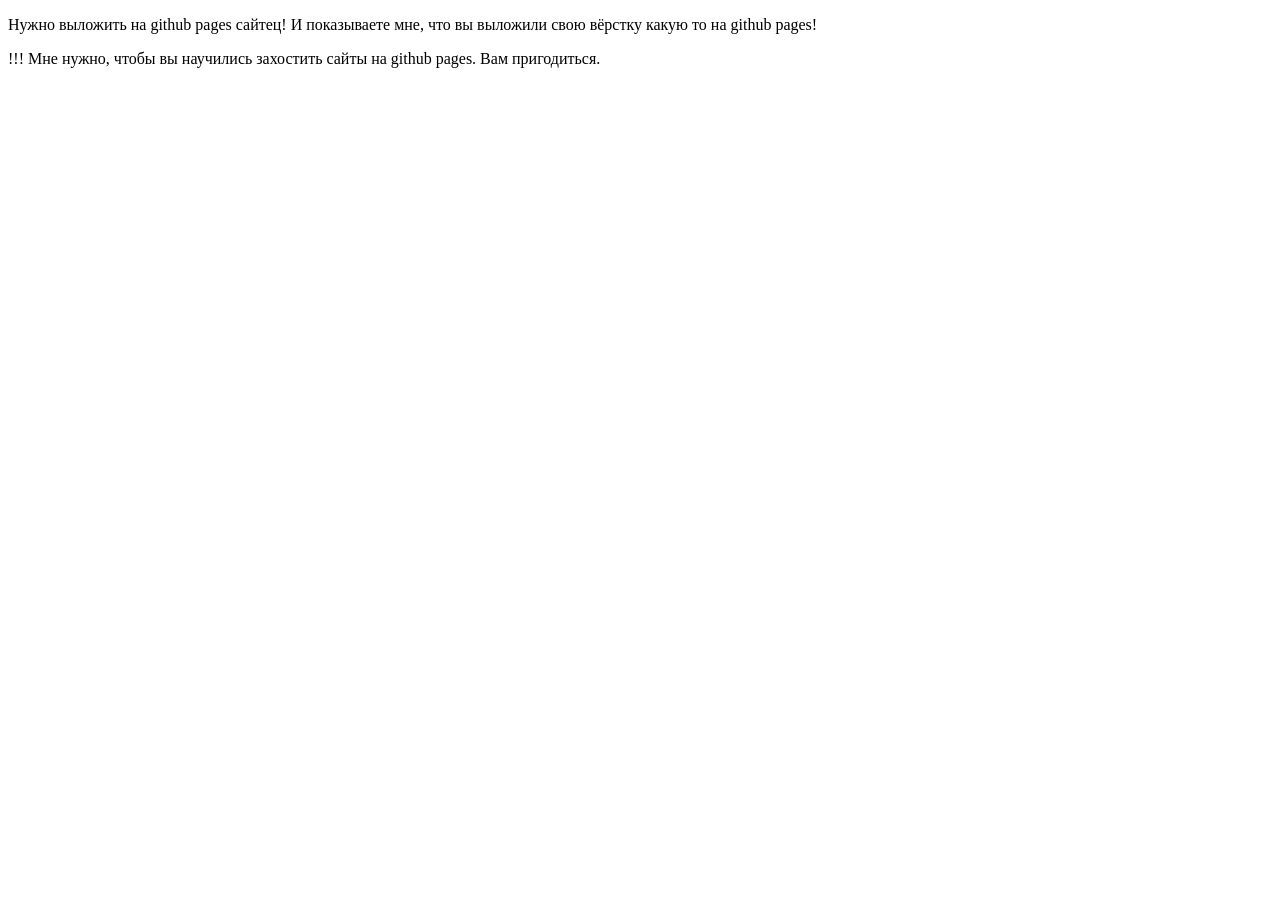
==== index.html @ d2770692 "hw 1.1" ====
<!doctype html>
<html lang="en">
<head>
    <meta charset="UTF-8">
    <meta name="viewport" content="width=device-width, user-scalable=no, initial-scale=1.0, maximum-scale=1.0, minimum-scale=1.0">
    <meta http-equiv="X-UA-Compatible" content="ie=edge">
    <title>Document</title>
</head>
<body>
<p>Нужно выложить на github pages сайтец!
    И показываете мне, что вы выложили свою вёрстку какую то на github pages!</p>
<p>!!! Мне нужно, чтобы вы научились захостить сайты на github pages. Вам пригодиться.</p>

</body>
</html>
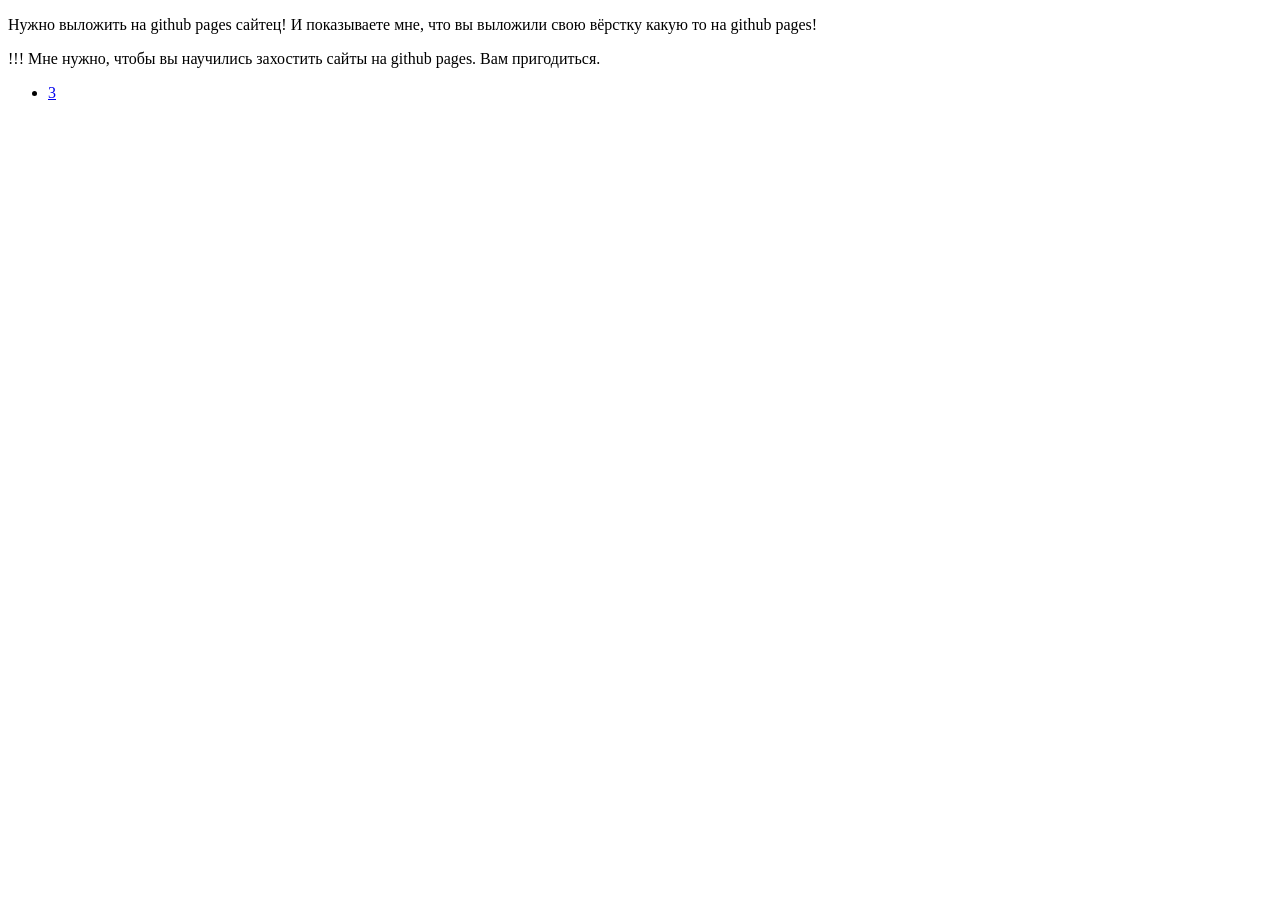
==== commit ba81c5e7: "hw 1.1" ====
--- a/index.html
+++ b/index.html
@@ -11,5 +11,11 @@
     И показываете мне, что вы выложили свою вёрстку какую то на github pages!</p>
 <p>!!! Мне нужно, чтобы вы научились захостить сайты на github pages. Вам пригодиться.</p>
 
+
+<ul>
+  <li><a href="./index.html">3</a></li>
+</ul>
+
+
 </body>
 </html>
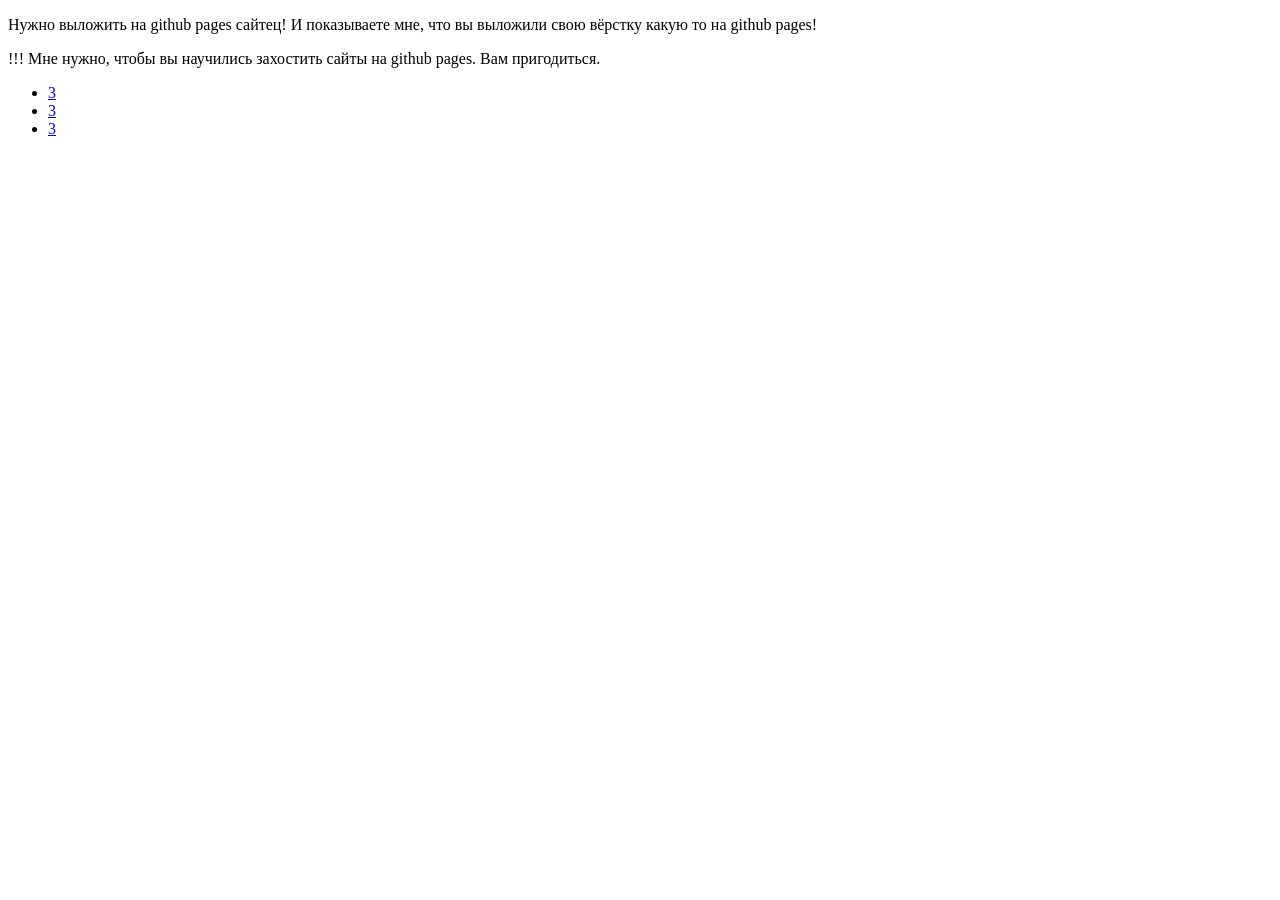
==== commit 67def761: "hw 1.1" ====
--- a/index.html
+++ b/index.html
@@ -13,7 +13,9 @@
 
 
 <ul>
-  <li><a href="./index.html">3</a></li>
+  <li><a href="./03/03.html">3</a></li>
+  <li><a href="./04/04.html">3</a></li>
+  <li><a href="./05/05.html">3</a></li>
 </ul>
 
 
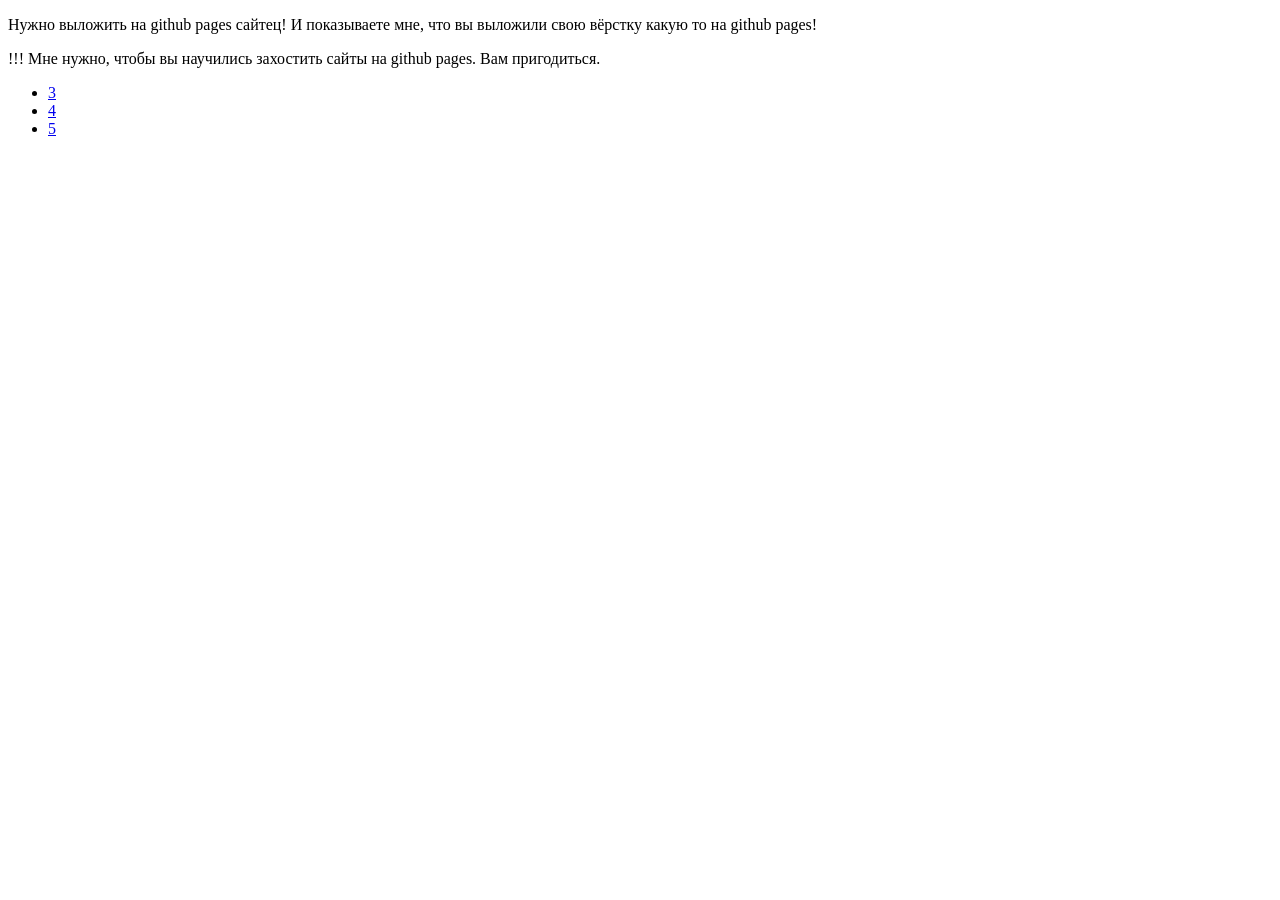
==== commit e584fd78: "hw 1.1" ====
--- a/index.html
+++ b/index.html
@@ -13,9 +13,9 @@
 
 
 <ul>
-  <li><a href="./03/03.html">3</a></li>
-  <li><a href="./04/04.html">3</a></li>
-  <li><a href="./05/05.html">3</a></li>
+  <li><a href="03/03.html">3</a></li>
+  <li><a href="04/04.html">4</a></li>
+  <li><a href="05/05.html">5</a></li>
 </ul>
 
 
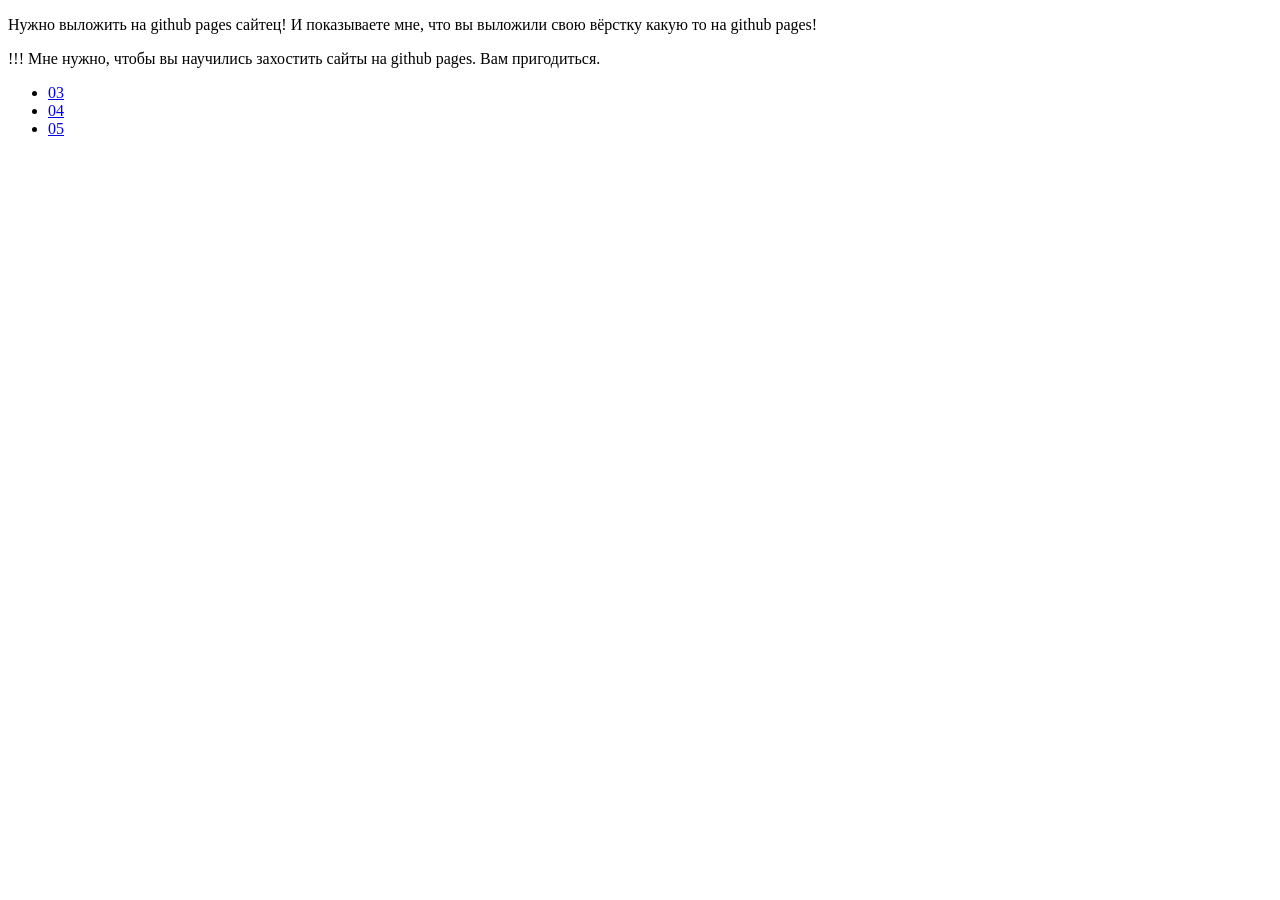
==== commit 0335d4e4: "hw 1.1" ====
--- a/index.html
+++ b/index.html
@@ -7,15 +7,16 @@
     <title>Document</title>
 </head>
 <body>
+
 <p>Нужно выложить на github pages сайтец!
     И показываете мне, что вы выложили свою вёрстку какую то на github pages!</p>
 <p>!!! Мне нужно, чтобы вы научились захостить сайты на github pages. Вам пригодиться.</p>
 
 
 <ul>
-  <li><a href="03/03.html">3</a></li>
-  <li><a href="04/04.html">4</a></li>
-  <li><a href="05/05.html">5</a></li>
+  <li><a href="03/03.html">03</a></li>
+  <li><a href="04/04.html">04</a></li>
+  <li><a href="05/05.html">05</a></li>
 </ul>
 
 
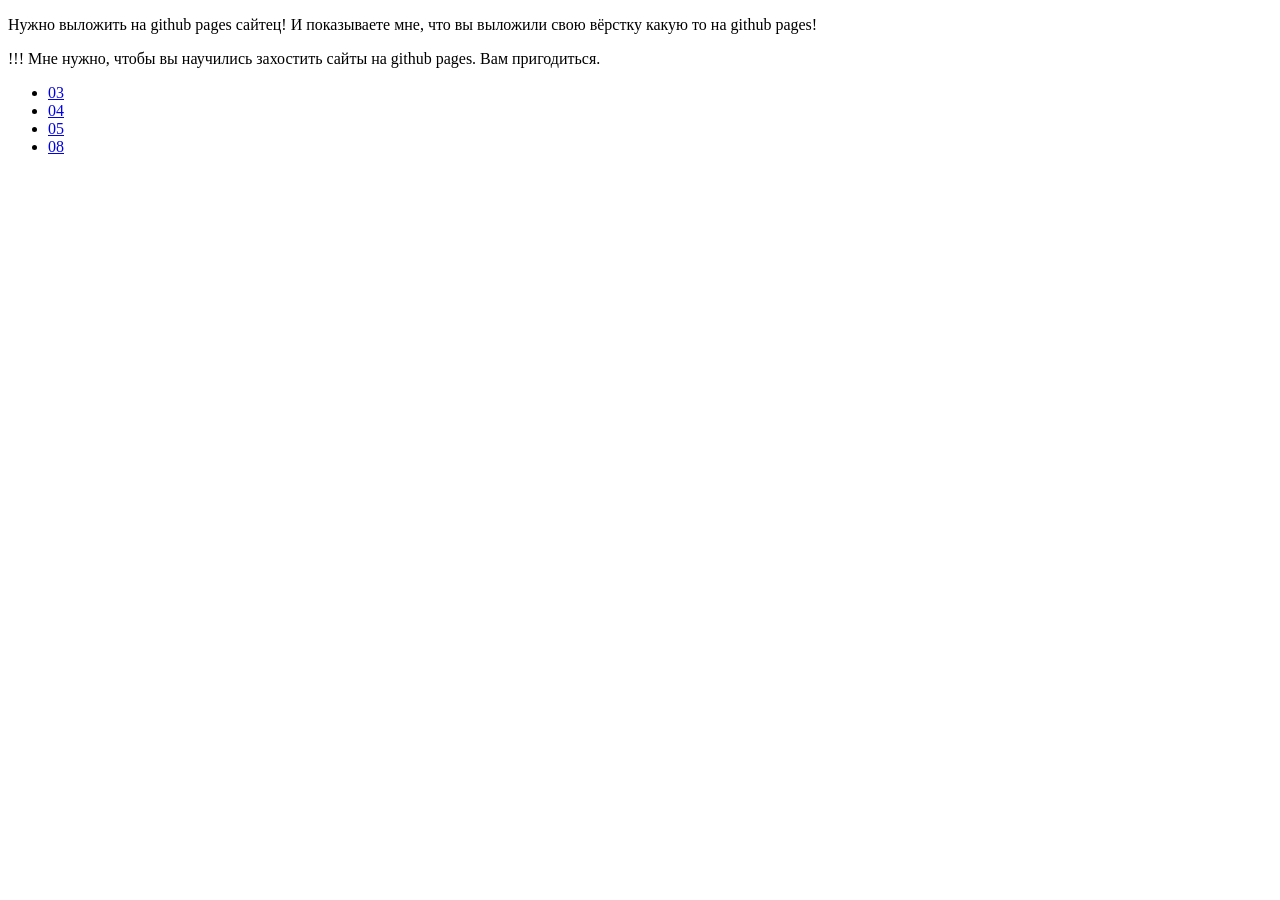
==== commit 1723354b: "hw 1.8" ====
--- a/index.html
+++ b/index.html
@@ -17,8 +17,8 @@
   <li><a href="03/03.html">03</a></li>
   <li><a href="04/04.html">04</a></li>
   <li><a href="05/05.html">05</a></li>
+  <li><a href="08/08.html">08</a></li>
 </ul>
-
 
 </body>
 </html>
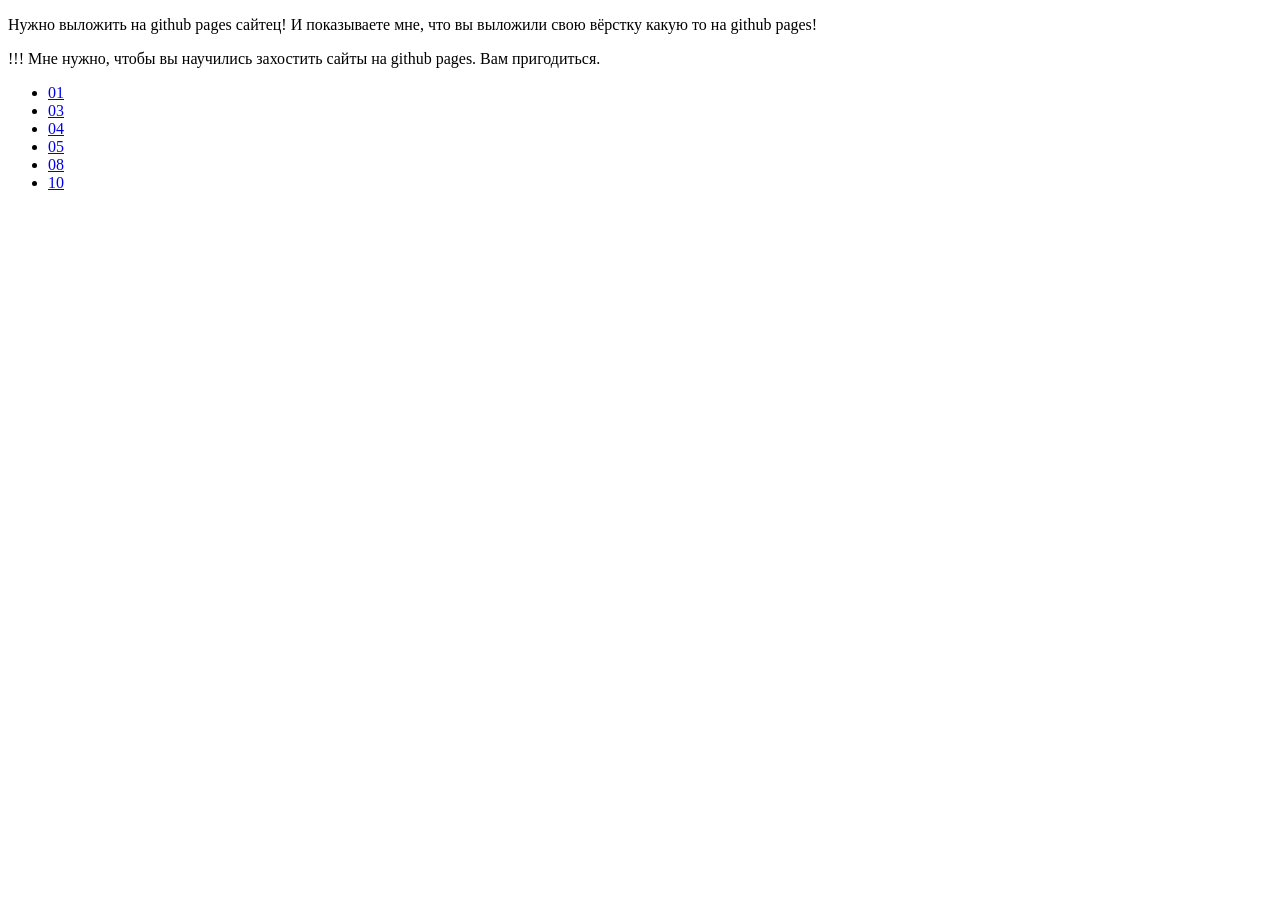
==== commit 0451c82d: "hw all" ====
--- a/index.html
+++ b/index.html
@@ -7,17 +7,16 @@
     <title>Document</title>
 </head>
 <body>
-
 <p>Нужно выложить на github pages сайтец!
     И показываете мне, что вы выложили свою вёрстку какую то на github pages!</p>
 <p>!!! Мне нужно, чтобы вы научились захостить сайты на github pages. Вам пригодиться.</p>
-
-
 <ul>
-  <li><a href="03/03.html">03</a></li>
-  <li><a href="04/04.html">04</a></li>
-  <li><a href="05/05.html">05</a></li>
-  <li><a href="08/08.html">08</a></li>
+    <li><a href="01/01.html">01</a></li>
+    <li><a href="03/03.html">03</a></li>
+    <li><a href="04/04.html">04</a></li>
+    <li><a href="05/05.html">05</a></li>
+    <li><a href="08/08.html">08</a></li>
+    <li><a href="10/10.html">10</a></li>
 </ul>
 
 </body>
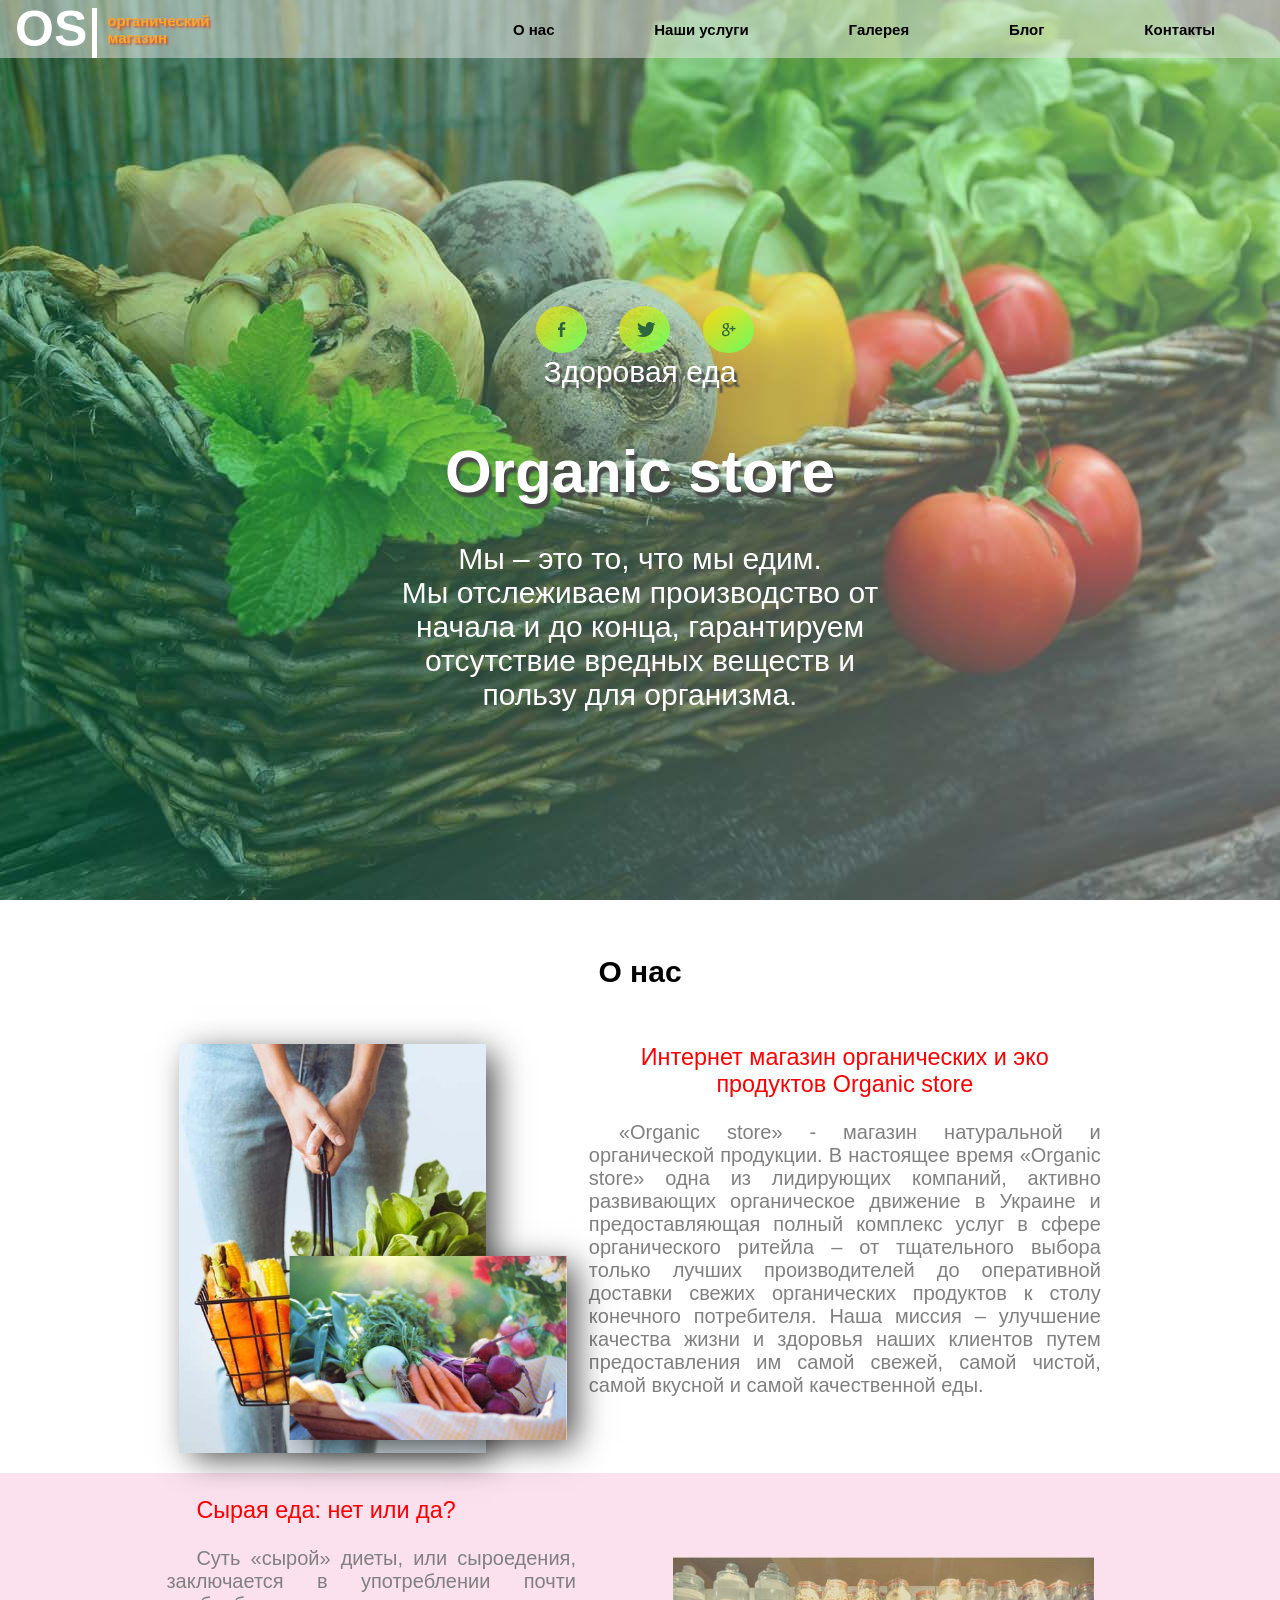
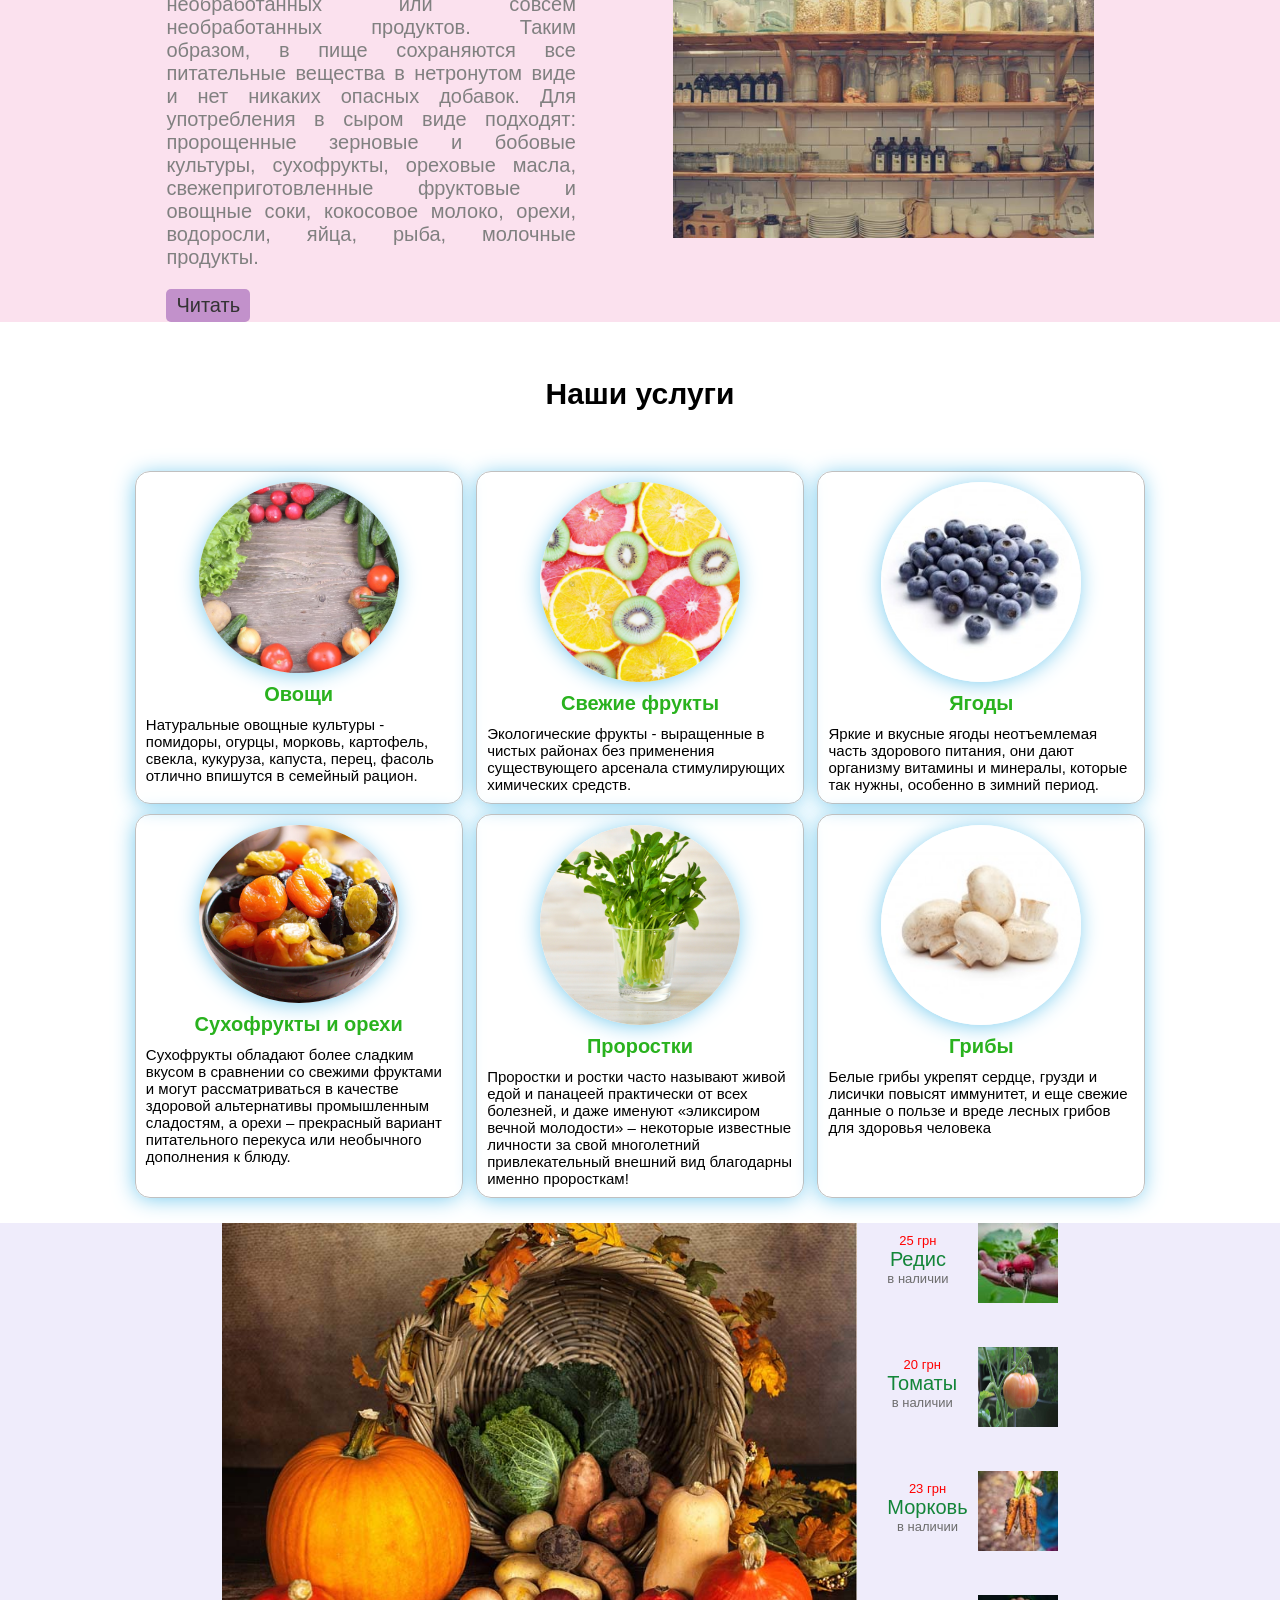
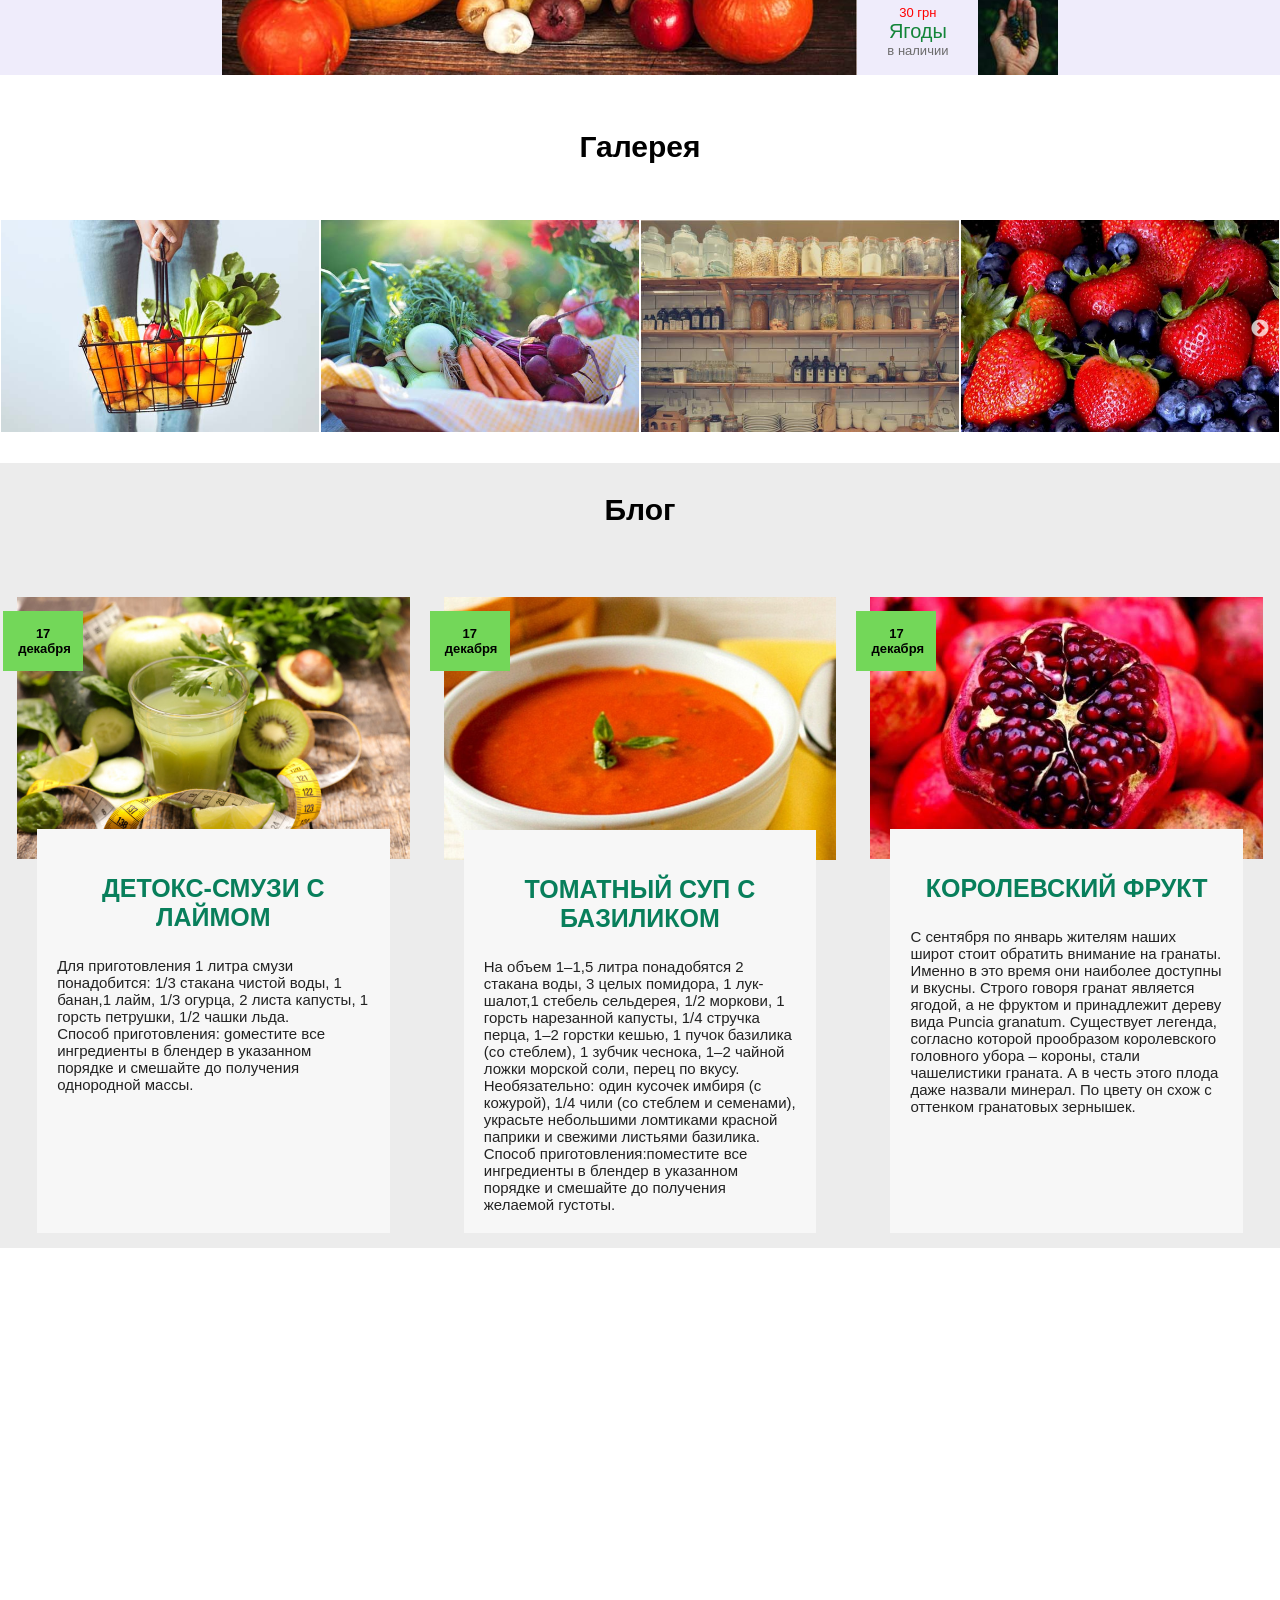
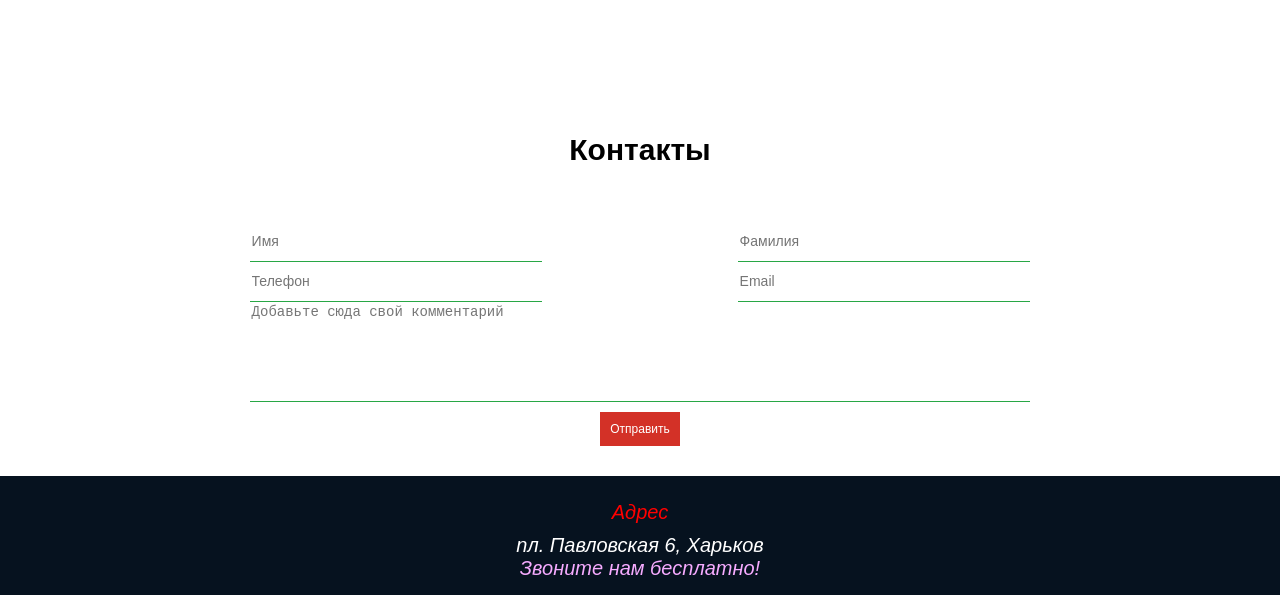
==== commit af855453: "Add files for github pages" ====
--- a/index.html
+++ b/index.html
@@ -1,23 +1,288 @@
-<!doctype html>
-<html lang="en">
+<!DOCTYPE html>
+<html lang="ru" xmlns="http://www.w3.org/1999/html">
 <head>
     <meta charset="UTF-8">
-    <meta name="viewport" content="width=device-width, user-scalable=no, initial-scale=1.0, maximum-scale=1.0, minimum-scale=1.0">
-    <meta http-equiv="X-UA-Compatible" content="ie=edge">
-    <title>Document</title>
-</head>
+    <title>Healthy Food</title>
+    <link rel="stylesheet" href="project/css/reset.css">
+    <link rel="stylesheet" href="project/css/main.css">
+    <link rel="stylesheet" href="project/css/hamburger.css">
+    <link rel="stylesheet" href="project/css/media.css">
+    <link rel="stylesheet" href="project/css/dev.css">
+    <!--<link rel="stylesheet" href="../css/dev.css">-->
+    <link rel="icon" href="project/img/watermelon.png">
+    <link rel="stylesheet" href="project/slick/slick-theme.css">
+    <link rel="stylesheet" href="project/slick/slick.css">
+    <meta name="viewport" content="width=device-width, initial-scale=1.0"/>
 <body>
-<p>Нужно выложить на github pages сайтец!
-    И показываете мне, что вы выложили свою вёрстку какую то на github pages!</p>
-<p>!!! Мне нужно, чтобы вы научились захостить сайты на github pages. Вам пригодиться.</p>
-<ul>
-    <li><a href="01/01.html">01</a></li>
-    <li><a href="03/03.html">03</a></li>
-    <li><a href="04/04.html">04</a></li>
-    <li><a href="05/05.html">05</a></li>
-    <li><a href="08/08.html">08</a></li>
-    <li><a href="10/10.html">10</a></li>
-</ul>
 
+<header class="head" id="home-top">
+    <nav class="head-navigation">
+        <a href="#" class="logo">
+            <div class="abbr-logo-name">os</div>
+            <div class="logo-name">органический <br> магазин</div>
+        </a>
+        <div class="navigation">
+            <label for="hamburger" class="hamburger-title">Меню</label>
+            <input type="checkbox" id="hamburger" class="hamburger-state">
+            <ul class="menu">
+                <li><a href="#about-us">О нас</a></li>
+                <li><a href="#services">Наши услуги</a></li>
+                <li><a href="#gallery">Галерея</a></li>
+                <li><a href="#blog">Блог</a></li>
+                <li><a href="#contacts">Контакты</a></li>
+            </ul>
+        </div>
+    </nav>
+</header>
+<main class="wrapper">
+    <div class="banner">
+        <div class="banner-content">
+            <ul class="social-networks">
+                <li><a class="icon-facebook" href="#" target="_blank"></a></li>
+                <li><a class="icon-twitter-bird" href="#" target="_blank"></a></li>
+                <li><a class="icon-gplus" href="#" target="_blank"></a></li>
+            </ul>
+            <div class="main-title">
+                <span>Здоровая еда</span>
+                <h1>Organic store</h1>
+            </div>
+            <p>
+                Мы – это то, что мы едим.<br>
+                Мы отслеживаем производство от начала и до конца, гарантируем отсутствие вредных веществ и пользу для организма.
+            </p>
+        </div>
+    </div>
+</main>
+<section class="about-us">
+    <h1 class="entry-title" id="about-us"><a href="#home-top">О нас</a></h1>
+    <div class="about-inner">
+        <div class="entry-content">
+            <div class="img-box inner">
+                <img src="project/img/about1.jpg" alt="eco-food">
+                <img src="project/img/about2.jpg" alt="eco-food">
+            </div>
+            <div class="about-content  inner">
+                <h3>Интернет магазин органических и эко продуктов Organic store</h3>
+                <p> «Organic store» - магазин натуральной и органической продукции. В настоящее время «Organic store» одна из лидирующих компаний, активно развивающих органическое движение
+                    в Украине и предоставляющая полный комплекс услуг в сфере органического ритейла – от тщательного выбора только лучших производителей до оперативной доставки свежих органических
+                    продуктов к столу конечного потребителя. Наша миссия – улучшение качества жизни и здоровья наших клиентов путем предоставления им самой свежей, самой чистой, самой вкусной и
+                    самой качественной еды.</p>
+            </div>
+        </div>
+    </div>
+    <div class="store-information-content">
+        <div class="entry-content">
+            <div class="general-information">
+                <div class="content-head">
+                    <h3>Сырая еда: нет или да?</h3>
+                    <p>Суть «сырой» диеты, или сыроедения, заключается в употреблении почти необработанных или совсем необработанных продуктов.
+                        Таким образом, в пище сохраняются все питательные вещества в нетронутом виде и нет никаких опасных добавок. Для употребления в сыром виде подходят: пророщенные зерновые
+                        и бобовые культуры, сухофрукты, ореховые масла, свежеприготовленные фруктовые и овощные соки, кокосовое молоко, орехи, водоросли, яйца, рыба, молочные продукты.</p>
+                </div>
+                <div class="content-footer">
+                    <div class="btn-read"><a href="#">Читать</a></div>
+                </div>
+            </div>
+            <div class="img-container">
+                <img src="project/img/store-inf.jpg" alt="eco-food">
+            </div>
+        </div>
+    </div>
+</section>
+<section class="services">
+    <h1 class="entry-title" id="services"><a href="#home-top">Наши услуги</a></h1>
+    <div class="entry-content">
+        <a href="#" class="box">
+            <img src="project/img/img-in-box01.jpg" alt="eco-food">
+            <h4>Овощи</h4>
+            <p>Натуральные овощные культуры - помидоры, огурцы, морковь, картофель, свекла, кукуруза, капуста, перец,
+                фасоль отлично впишутся в семейный рацион. </p>
+        </a>
+        <a href="#" class="box">
+            <img src="project/img/img-in-box02.jpg" alt="eco-food">
+            <h4>Свежие фрукты</h4>
+            <p>Экологические фрукты - выращенные в чистых районах без применения существующего арсенала стимулирующих химических средств.</p>
+        </a>
+        <a href="#" class="box">
+            <img src="project/img/img-in-box03.jpg" alt="eco-food">
+            <h4>Ягоды</h4>
+            <p>Яркие и вкусные ягоды неотъемлемая часть здорового питания, они дают организму витамины и минералы, которые так нужны, особенно в зимний период.</p>
+        </a>
+        <a href="#" class="box">
+            <img src="project/img/img-in-box04.jpg" alt="eco-food">
+            <h4>Сухофрукты и орехи</h4>
+            <p>Сухофрукты обладают более сладким вкусом в сравнении со свежими фруктами и могут рассматриваться в качестве здоровой альтернативы промышленным сладостям, а орехи – прекрасный вариант
+                питательного перекуса или необычного дополнения к блюду.</p>
+        </a>
+        <a href="#" class="box">
+            <img src="project/img/img-in-box05.jpg" alt="eco-food">
+            <h4>Проростки</h4>
+            <p>Проростки и ростки часто называют живой едой и панацеей практически от всех болезней, и даже именуют «эликсиром вечной молодости» – некоторые известные личности за
+                свой многолетний привлекательный внешний вид благодарны именно проросткам! </p>
+        </a>
+        <a href="#" class="box">
+            <img src="project/img/img-in-box06.jpg" alt="eco-food">
+            <h4>Грибы</h4>
+            <p>Белые грибы укрепят сердце, грузди и лисички повысят иммунитет, и еще свежие данные о пользе и вреде лесных грибов для здоровья человека</p>
+        </a>
+    </div>
+    <div class="products ">
+        <div class="entry-content">
+            <div class="goods-logo">
+                <img src="project/img/img-serv.jpg" alt="eco-food">
+            </div>
+            <div class="content-products">
+                <div class="box-goods">
+                    <div class="good-logo">
+                        <img src="project/img/img-goods1.jpg" alt="eco-food">
+                    </div>
+                    <div class="goods">
+                        <span>25 грн</span>
+                        <span>Редис</span>
+                        <span>в наличии</span>
+                    </div>
+                </div>
+                <div class="box-goods">
+                    <div class="good-logo">
+                        <img src="project/img/img-goods2_.jpg" alt="eco-food">
+                    </div>
+                    <div class="goods">
+                        <span>20 грн</span>
+                        <span>Томаты</span>
+                        <span>в наличии</span>
+                    </div>
+                </div>
+                <div class="box-goods">
+                    <div class="good-logo">
+                        <img src="project/img/img-goods3.jpg" alt="eco-food">
+                    </div>
+                    <div class="goods">
+                        <span>23 грн</span>
+                        <span>Морковь</span>
+                        <span>в наличии</span>
+                    </div>
+                </div>
+                <div class="box-goods">
+                    <div class="good-logo">
+                        <img src="project/img/img-goods4.jpg" alt="eco-food">
+                    </div>
+                    <div class="goods">
+                        <span>30 грн</span>
+                        <span>Ягоды</span>
+                        <span>в наличии</span>
+                    </div>
+                </div>
+            </div>
+        </div>
+    </div>
+</section>
+<section class="gallery">
+    <h1 class="entry-title" id="gallery"><a href="#home-top">Галерея</a></h1>
+    <div class="img-gallery-container slider">
+        <picture class="img-box-gallery slide">
+            <img src="project/img/img-gall.jpg" alt=" eco-foods">
+        </picture>
+        <picture class="img-box-gallery slide">
+            <img src="project/img/about1.jpg" alt=" eco-foods">
+        </picture>
+        <picture class="img-box-gallery slide">
+            <img src="project/img/store-inf.jpg" alt=" eco-foods">
+        </picture>
+        <picture class="img-box-gallery slide">
+            <img src="project/img/img-in-gall1.jpg" alt=" eco-foods">
+        </picture>
+        <picture class="img-box-gallery slide">
+            <img src="project/img/img-goods2_.jpg" alt=" eco-foods">
+        </picture>
+        <picture class="img-box-gallery slide">
+            <img src="project/img/img-in-gall2.jpg" alt=" eco-foods">
+        </picture>
+    </div>
+</section>
+<section class="blog">
+    <h1 class="entry-title" id="blog"><a href="#home-top">Блог</a></h1>
+    <article class="wrapper-post">
+        <div class="position-container">
+            <div class="blog-container">
+                <img src="project/img/img-blog1.jpg" alt="eco-food">
+                <div class="date">17 декабря
+                </div>
+            </div>
+            <div class="post-box">
+                <h3>Детокс-смузи с лаймом</h3>
+                <p>Для приготовления 1 литра смузи понадобится: 1/3 стакана чистой воды, 1 банан,1 лайм, 1/3 огурца,
+                    2 листа капусты, 1 горсть петрушки, 1/2 чашки льда.<br>
+                    Способ приготовления: gоместите все ингредиенты в блендер в указанном порядке и
+                    смешайте до получения однородной массы.</p>
+            </div>
+        </div>
+        <div class="position-container">
+            <div class="blog-container">
+                <img src="project/img/img-blog2.jpg" alt="eco-food">
+                <div class="date">17 декабря
+                </div>
+            </div>
+            <div class="post-box">
+                <h3>Томатный суп с базиликом</h3>
+                <p>На объем 1–1,5 литра понадобятся 2 стакана воды, 3 целых помидора,
+                    1 лук-шалот,1 стебель сельдерея, 1/2 моркови, 1 горсть нарезанной капусты,
+                    1/4 стручка перца, 1–2 горстки кешью, 1 пучок базилика (со стеблем),
+                    1 зубчик чеснока, 1–2 чайной ложки морской соли, перец по вкусу.<br>
+                    Необязательно: один кусочек имбиря (с кожурой), 1/4 чили (со стеблем и семенами),
+                    украсьте небольшими ломтиками красной паприки и свежими листьями базилика.<br>
+                    Способ приготовления:поместите все ингредиенты в блендер в указанном порядке
+                    и смешайте до получения желаемой густоты.
+                </p>
+            </div>
+        </div>
+        <div class="position-container">
+            <div class="blog-container">
+                <img src="project/img/img-blog3.jpg" alt="eco-food">
+                <div class="date">17 декабря
+                </div>
+            </div>
+            <div class="post-box">
+                <h3>Королевский фрукт</h3>
+                <p>С сентября по январь жителям наших широт стоит обратить внимание на гранаты. Именно в это время они наиболее доступны и вкусны.
+                    Строго говоря гранат является ягодой, а не фруктом и принадлежит дереву вида Puncia granatum.
+                    Существует легенда, согласно которой прообразом королевского головного убора – короны, стали
+                    чашелистики граната. А в честь этого плода даже назвали минерал. По цвету он схож с оттенком
+                    гранатовых зернышек.</p>
+            </div>
+        </div>
+    </article>
+</section>
+<section class="map-responsive">
+    <iframe src="https://www.google.com/maps/embed?pb=!1m18!1m12!1m3!1d164153.52229782377!2d36.14574185888464!3d49.994507025512!2m3!1f0!2f0!3f0!3m2!1i1024!2i768!4f13.1!3m3!1m2!1s0x4127a09f63ab0f8b%3A0x2d4c18681aa4be0a!2z0KXQsNGA0YzQutC-0LIsINCl0LDRgNGM0LrQvtCy0YHQutCw0Y8g0L7QsdC70LDRgdGC0Yw!5e0!3m2!1sru!2sua!4v1576533960837!5m2!1sru!2sua" allowfullscreen=""></iframe>
+</section>
+<section class="contacts">
+    <h1 class="entry-title" id="contacts"><a href="#home-top">Контакты</a></h1>
+    <div class="contacts-wrapper">
+        <form action="#" class="form-group" method="post">
+            <div class="row">
+                <input type="text" placeholder="Имя">
+                <input type="text" placeholder="Фамилия">
+            </div>
+            <div class="row">
+                <input type="tel" placeholder="Телефон">
+                <input type="email" placeholder="Email">
+            </div>
+            <div class="row">
+                <textarea placeholder="Добавьте сюда свой комментарий"></textarea>
+            </div>
+        </form>
+    </div>
+    <button type="button">Отправить</button>
+</section>
+<footer class="footer">
+    <address class="column">
+        <span class="title">Адрес</span>
+        <span>пл. Павловская 6, Харьков</span>
+        <a href="tel:+1234567890"> Звоните нам бесплатно! </a>
+    </address>
+</footer>
+<script src="https://code.jquery.com/jquery-2.2.0.min.js" type="text/javascript"></script>
+<script src="project/slick/slick.js" type="text/javascript" charset="utf-8"></script>
+<script src="project/js/main.js" type="text/javascript" charset="utf-8"></script>
 </body>
-</html>+</html>
--- a/project/css/main.css
+++ b/project/css/main.css
@@ -0,0 +1,607 @@
+body {
+    font-family: "Palatino Linotype", "Book Antiqua", "Palatino", sans-serif;
+    font-size: 20px;
+}
+
+*,
+*:after,
+*:before {
+    box-sizing: border-box;
+}
+
+a {
+    text-decoration: none;
+    color: black;
+}
+
+img {
+    max-width: 100%;
+    width: 100%;
+}
+
+@font-face {
+    font-family: 'fontello';
+    src: url('../font/fontello.eot?36571330');
+    src: url('../font/fontello.eot?36571330#iefix') format('embedded-opentype'),
+    url('../font/fontello.woff2?36571330') format('woff2'),
+    url('../font/fontello.woff?36571330') format('woff'),
+    url('../font/fontello.ttf?36571330') format('truetype'),
+    url('../font/fontello.svg?36571330#fontello') format('svg');
+    font-weight: normal;
+    font-style: normal;
+}
+
+/* Chrome hack: SVG is rendered more smooth in Windozze. 100% magic, uncomment if you need it. */
+/* Note, that will break hinting! In other OS-es font will be not as sharp as it could be */
+/*
+@media screen and (-webkit-min-device-pixel-ratio:0) {
+  @font-face {
+    font-family: 'fontello';
+    src: url('../font/fontello.svg?36571330#fontello') format('svg');
+  }
+}
+*/
+
+[class^="icon-"]:before, [class*=" icon-"]:before {
+    font-family: "fontello";
+    font-style: normal;
+    font-weight: normal;
+    speak: none;
+
+    display: inline-block;
+    text-decoration: inherit;
+    width: 1em;
+    margin-right: .2em;
+    text-align: center;
+    /* opacity: .8; */
+
+    /* For safety - reset parent styles, that can break glyph codes*/
+    font-variant: normal;
+    text-transform: none;
+
+    /* fix buttons height, for twitter bootstrap */
+    line-height: 1em;
+
+    /* Animation center compensation - margins should be symmetric */
+    /* remove if not needed */
+    margin-left: .2em;
+
+    /* you can be more comfortable with increased icons size */
+    /* font-size: 120%; */
+
+    /* Font smoothing. That was taken from TWBS */
+    -webkit-font-smoothing: antialiased;
+    -moz-osx-font-smoothing: grayscale;
+
+    /* Uncomment for 3D effect */
+    /* text-shadow: 1px 1px 1px rgba(127, 127, 127, 0.3); */
+}
+
+.icon-facebook:before {
+    content: '\f300';
+}
+
+/* '' */
+.icon-twitter-bird:before {
+    content: '\f303';
+}
+
+/* '' */
+.icon-gplus:before {
+    content: '\f30f';
+}
+
+/* '' */
+
+.entry-title {
+    padding: 30px;
+    text-align: center;
+    font-size: 30px;
+    font-weight: bold;
+}
+
+.entry-content {
+    margin: 0 auto;
+    max-width: 80%;
+    display: flex;
+    flex-wrap: wrap;
+    justify-content: space-around;
+    color: grey;
+}
+
+.inner {
+    width: 50%;
+}
+
+.head {
+    position: absolute;
+    top: 0;
+    left: 0;
+    width: 100%;
+    background: rgba(230, 230, 230, 0.5);
+}
+
+.head .head-navigation {
+    width: 100%;
+    display: flex;
+    align-items: center;
+    justify-content: space-between;
+    font-weight: bold;
+}
+
+.head .head-navigation .logo {
+    display: flex;
+    align-items: center;
+    text-decoration: none;
+}
+
+.head .head-navigation .logo .abbr-logo-name {
+    text-transform: uppercase;
+    color: white;
+    font-size: 50px;
+    padding-left: 15px;
+}
+
+.head .head-navigation .logo .abbr-logo-name:after {
+    display: inline-block;
+    content: '\2014';
+    transform: translate(0, 100%) rotate(-90deg);
+    transform-origin: 0 0;
+    margin: -25px;
+}
+
+.head .head-navigation .logo .logo-name {
+    font-size: 15px;
+    padding-left: 20px;
+    color: #fda429;
+    font-weight: bold;
+    text-shadow: 2px 2px 2px #CE5937;
+}
+
+.head .navigation {
+    width: 65%;
+}
+
+.head .navigation ul.menu {
+    display: flex;
+    flex-wrap: nowrap;
+    justify-content: space-around;
+    padding: 15px;
+    word-spacing: normal;
+}
+
+.head .navigation li {
+    font-size: 15px;
+}
+
+.head .navigation a {
+    color: black;
+    text-decoration: none;
+    transition: all .5s ease;
+}
+
+.head .navigation a:hover {
+    text-decoration: none;
+    border-bottom: 3px solid #7dcd5d;
+    padding-bottom: 1px;
+}
+
+.head .navigation .hamburger-title,
+.head .navigation .hamburger-state {
+    display: none;
+}
+
+.wrapper .banner {
+    height: 100vh;
+    background: url(../img/banner.jpg) center center no-repeat;
+    background-size: cover;
+    display: flex;
+    align-items: center;
+    justify-content: center;
+    text-align: center;
+    color: #fff;
+}
+
+.wrapper .banner .banner-content {
+    max-width: 500px;
+    padding-top: 120px;
+    font-size: 30px;
+}
+
+.wrapper .banner-content .social-networks {
+    width: 50%;
+    margin: 0 auto;
+    display: flex;
+    justify-content: space-around;
+
+}
+
+.wrapper .banner-content .social-networks a {
+    background-image: linear-gradient(to top left, rgb(99, 255, 99), rgba(113, 252, 90, 0.97), rgba(127, 250, 82, 0.95), rgba(142, 247, 73, 0.92), rgba(156, 244, 65, 0.89), rgba(170, 242, 56, 0.87), rgba(184, 239, 48, 0.84), rgba(198, 237, 39, 0.82), rgba(212, 234, 31, 0.79), rgba(227, 231, 22, 0.76), rgba(241, 229, 14, 0.74), rgba(255, 226, 5, 0.71));
+    border-radius: 50%;
+    color: #2e663d;
+    font-size: 15px;
+    padding: 15px;
+    margin-left: 10px;
+}
+
+
+.wrapper .banner-content .social-networks a:hover {
+    background-color: #196310;
+}
+
+.wrapper .banner-content .main-title {
+    color: white;
+    text-align: center;
+    line-height: 2em;
+    text-shadow: #474747 3px 5px 2px, 2px 2px 2px rgba(206, 89, 55, 0);
+}
+
+/*about us*/
+.about-us .about-inner .entry-content {
+    justify-content: space-around;
+}
+
+.about-us .entry-content .img-box {
+    max-width: 30%;
+    position: relative;
+}
+
+.about-us .img-box img {
+    max-width: 100%;
+    width: 100%;
+    box-shadow: 10px 7px 32px -3px rgba(0, 0, 0, 0.75);
+}
+
+.about-us .img-box img:first-child {
+    position: absolute;
+    transform: translate(40%, 115%);
+    max-width: 90%;
+}
+
+.about-us .img-box img:last-child {
+    object-fit: contain;
+}
+
+.about-us .store-information-content .inner {
+    width: 40%;
+}
+
+.about-us .store-information-content .entry-content {
+    display: flex;
+    flex-direction: row;
+    justify-content: space-around;
+    font-size: 20px;
+}
+
+.about-us .about-content {
+    font-size: 20px;
+    text-align: justify;
+    color: grey;
+    text-indent: 1.5em;
+}
+
+.about-us .about-content h3 {
+    color: red;
+    text-align: center;
+    font-weight: normal;
+    text-indent: 0;
+    margin-top: 0;
+}
+
+.about-us .store-information-content {
+    margin-top: 20px;
+    background-color: #fbe1ee;
+    display: flex;
+    justify-content: center;
+}
+
+.about-us .store-information-content .general-information {
+    width: 40%;
+    font-size: 20px;
+    display: flex;
+    flex-direction: column;
+    text-align: justify;
+}
+
+.about-us .store-information-content .content-head h3 {
+    color: red;
+    font-weight: normal;
+}
+
+.about-us .store-information-content .content-head {
+    text-indent: 1.5em;
+}
+
+.about-us .store-information-content .content-footer {
+    padding-top: 20px;
+}
+
+.about-us .store-information-content .btn-read {
+    background-color: #c291cb;
+    border-radius: 5px;
+    padding: 5px 10px;
+    display: inline-block;
+}
+
+.about-us .store-information-content .btn-read a {
+    color: #333333;
+}
+
+.about-us .store-information-content .btn-read:hover {
+    background-color: #966d9f;
+    color: #646464;
+}
+
+.about-us .store-information-content .btn-read:hover a {
+    color: black;
+}
+
+.about-us .store-information-content .img-container {
+    padding: 20px;
+    max-width: 45%;
+    align-self: center;
+}
+
+/*services*/
+.services a {
+    display: block;
+}
+
+.services .box {
+    width: 32%;
+    border: 1px silver solid;
+    border-radius: 15px;
+    margin: 5px;
+    padding: 10px;
+    transition: background-color .5s ease;
+    box-shadow: -1px 2px 22px -2px rgba(109, 199, 237, 1);
+    text-align: center;
+}
+
+.services .box p {
+    text-align: left;
+    font-size: 15px;
+    color: black;
+}
+
+.services .box img {
+    width: 200px;
+    border-radius: 50%;
+    box-shadow: -1px 2px 22px -2px rgba(109, 199, 237, 1);
+}
+
+.services .box h4 {
+    color: #29b21e;
+    padding: 10px;
+}
+
+.services .box:hover {
+    box-shadow: 3px 2px 15px 5px rgba(0, 0, 0, 0.75);
+}
+
+.services .box:hover img {
+    box-shadow: -1px 2px 22px -2px rgb(4, 1, 25);
+}
+
+/*goods*/
+
+.products {
+    background-color: #efecfb;
+    height: 50%;
+    margin-top: 20px;
+    display: flex;
+    justify-content: center;
+}
+
+.products .goods-logo img {
+    max-width: 635px;
+    max-height: 453px;
+}
+
+.products .content-products {
+    display: flex;
+    flex-direction: column;
+    justify-content: space-between;
+    padding-left: 20px;
+}
+
+.products .box-goods {
+    display: flex;
+    flex-wrap: nowrap;
+    justify-content: space-between;
+    min-width: 180px;
+
+}
+
+.products .box-goods .good-logo {
+    order: 2;
+}
+
+.products .box-goods .good-logo img {
+    max-width: 80px;
+    min-height: 80px;
+}
+
+.box-goods .goods {
+    display: flex;
+    flex-direction: column;
+    font-size: 13px;
+    padding: 10px;
+    text-align: center;
+    order: 1;
+}
+
+.box-goods .goods span:first-child {
+    color: red;
+}
+
+.box-goods .goods span:nth-child(2) {
+    color: #138539;
+    font-size: 20px;
+}
+
+.box-goods .goods span:last-child {
+    color: #6c6c6c;
+}
+
+/*gallery*/
+.gallery .img-gallery-container .img-box-gallery img {
+    border: 1px solid #fff;
+}
+
+/*blog*/
+.blog {
+    margin-top: 20px;
+    background-color: #ececec;
+    font-size: 15px;
+}
+
+.wrapper-post {
+    display: flex;
+    flex-wrap: wrap;
+}
+
+.blog .position-container {
+    position: relative;
+    padding: 15px;
+    margin: 0 auto;
+    max-width: 33%;
+    display: flex;
+    align-items: stretch;
+    flex-direction: column;
+}
+
+.blog .blog-container {
+    position: relative;
+}
+
+.blog .blog-container .date {
+    width: 80px;
+    background-color: #73d759;
+    position: absolute;
+    color: black;
+    font-size: 13px;
+    padding: 15px;
+    text-align: center;
+    font-weight: bold;
+    left: -14px;
+    top: 14px;
+}
+
+.blog .wrapper-post .position-container .post-box {
+    position: relative;
+    background-color: #f7f7f7;
+    width: calc(100% - 40px);
+    padding: 20px;
+    margin: -30px auto 0 auto;
+    flex: 1;
+}
+
+.blog .position-container .post-box h3 {
+    text-align: center;
+    font-size: 25px;
+    text-transform: uppercase;
+    color: #087f5b;
+}
+
+.blog .blog-container img {
+    width: 450px;
+}
+
+/*map*/
+.map-responsive {
+    overflow: hidden;
+    position: relative;
+    height: 400px;
+}
+
+.map-responsive iframe {
+    left: 0;
+    top: 0;
+    height: 100%;
+    width: 100%;
+    position: absolute;
+}
+
+.contacts {
+    padding: 30px;
+    display: flex;
+    flex-direction: column;
+}
+
+.contacts .contacts-wrapper {
+    display: flex;
+    justify-content: center;
+}
+
+.form-group {
+    width: 80%;
+}
+
+.contacts .form-group .row {
+    display: flex;
+    justify-content: space-around;
+}
+
+.contacts .form-group .row textarea:focus,
+.contacts .form-group .row input:focus {
+    color: #495057;
+    background-color: #fff;
+    border-color: #80bdff;
+    outline: 0;
+}
+
+.contacts .form-group .row:last-child textarea {
+    flex-basis: 80%;
+    height: 100px;
+}
+
+.contacts .contacts-wrapper .form-group input,
+.contacts .contacts-wrapper .form-group textarea {
+    font-size: 14px;
+    color: #000;
+    border: none;
+    border-bottom: 1px solid #28a745;
+    border-radius: 0;
+    width: 30%;
+    height: 40px;
+    outline: none;
+}
+
+.contacts .contacts-wrapper .form-group textarea {
+    resize: none;
+    overflow: hidden;
+}
+
+.contacts button {
+    margin-top: 10px;
+    border: none;
+    font-size: 12px;
+    padding: 10px;
+    background-color: #d33127;
+    align-self: center;
+    color: white;
+}
+
+.footer {
+    background-color: #06121f;
+    color: white;
+}
+
+.footer .column {
+    padding: 15px;
+    display: flex;
+    flex-direction: column;
+    align-items: center;
+}
+
+.footer .column .title {
+    color: red;
+    font-size: 20px;
+    padding: 10px;
+}
+
+.footer a {
+    color: #f6abff;
+}
--- a/project/css/hamburger.css
+++ b/project/css/hamburger.css
@@ -0,0 +1,15 @@
+.hamburger label {
+    display: block;
+}
+
+.hamburger ul {
+    display: none;
+}
+
+.hamburger .hamburger-state {
+    display: none;
+}
+
+.hamburger .hamburger-state:checked + ul {
+    display: block;
+}
--- a/project/css/media.css
+++ b/project/css/media.css
@@ -0,0 +1,204 @@
+@media (max-width: 1110px) {
+
+    .about-us .about-content,
+    .about-us .store-information-content .general-information {
+        width: 100%;
+        padding-top: 15px;
+    }
+}
+
+@media (max-width: 768px) {
+    body {
+        font-size: 20px;
+    }
+
+    .banner span {
+        padding: 5px;
+    }
+
+    .banner h1 {
+        font-size: 25px;
+
+    }
+
+    /*navigation*/
+    .head .head-navigation {
+        display: block;
+    }
+
+    .head .head-navigation .logo {
+        display: none;
+    }
+
+    .head .navigation {
+        width: 100%;
+    }
+
+    .head .navigation .hamburger-title,
+    .head .navigation ul.menu {
+        background-color: rgba(161, 255, 162, 0.5);
+        padding: 10px;
+        border-radius: 8px;
+        margin: 5px;
+        color: #0d5825;
+    }
+
+    .head .navigation ul.menu {
+        background-color: rgba(161, 255, 162, 0.5);
+        padding: 10px;
+        border-radius: 8px;
+        margin: 5px;
+        color: #0d5825;
+        display: none;
+    }
+
+    .head .navigation .hamburger-state:checked + ul.menu {
+        display: block;
+    }
+
+    .head .navigation .hamburger-title {
+        display: block;
+    }
+
+    /*about us*/
+    .about-us h3 {
+        text-align: center;
+        padding-top: 10px;
+    }
+
+    .about-us p {
+        text-align: left;
+        text-indent: 1.5em;
+    }
+
+    .about-us .about-inner .inner {
+        width: 100%;
+    }
+
+    .about-us .about-inner .entry-content {
+        justify-content: space-around;
+    }
+
+    .about-us .entry-content .img-box {
+        max-width: 30%;
+        position: relative;
+    }
+
+    .about-us .img-box img {
+        max-width: 100%;
+        width: 100%;
+        box-shadow: 10px 7px 32px -3px rgba(0, 0, 0, 0.75);
+    }
+
+    .about-us .img-box img:first-child {
+        position: absolute;
+        transform: translate(40%, 115%);
+        max-width: 90%;
+    }
+
+    .about-us .img-box img:last-child {
+        object-fit: contain;
+    }
+
+    .about-us .store-information-content .inner {
+        width: 40%;
+    }
+
+    .about-us .store-information-content .entry-content {
+        display: block;
+    }
+
+    .about-us .store-information-content {
+        margin-top: 20px;
+        background-color: #fbe1ee;
+        display: flex;
+        justify-content: center;
+    }
+
+    .about-us .store-information-content .general-information {
+        width: 100%;
+
+    }
+
+    .about-us .store-information-content .general-information p {
+        text-align: left;
+        text-indent: 1.5em;
+    }
+
+    .about-us .store-information-content .img-container {
+        display: none;
+    }
+
+    /*services*/
+    .services .entry-content {
+        display: block;
+    }
+
+    .services .box {
+        max-width: 100%;
+    }
+
+    /*goods*/
+    .products {
+        display: block;
+    }
+
+    .products .goods-block {
+        display: block;
+    }
+
+    .products .goods-logo img {
+        display: block;
+        margin: auto;
+    }
+
+    .products .content-products {
+        padding-top: 15px;
+    }
+
+    .products .box-goods {
+        padding: 1px;
+    }
+
+    .box-goods .goods {
+        text-align: left;
+    }
+
+    /*blog*/
+    .wrapper-post {
+        display: block;
+    }
+
+    .blog .position-container {
+        display: block;
+        max-width: 100%;
+    }
+
+    .blog .wrapper-post .position-container .post-box {
+        width: 90%;
+    }
+
+    .blog .blog-container img {
+        width: 450px;
+        display: block;
+        margin: auto;
+    }
+
+    .contacts .contacts-wrapper .form-group .row {
+        display: flex;
+        flex-wrap: wrap;
+        flex-direction: column;
+    }
+
+    .contacts .contacts-wrapper .form-group .row input,
+    .contacts .contacts-wrapper .form-group .row textarea {
+        width: 100%;
+        flex-basis: auto;
+    }
+}
+
+@media (max-width: 575px) {
+    body, p {
+        font-size: 15px;
+    }
+}
--- a/project/css/dev.css
+++ b/project/css/dev.css
@@ -0,0 +1,3 @@
+/** {*/
+/*    border: 1px solid black !important;*/
+/*}*/
